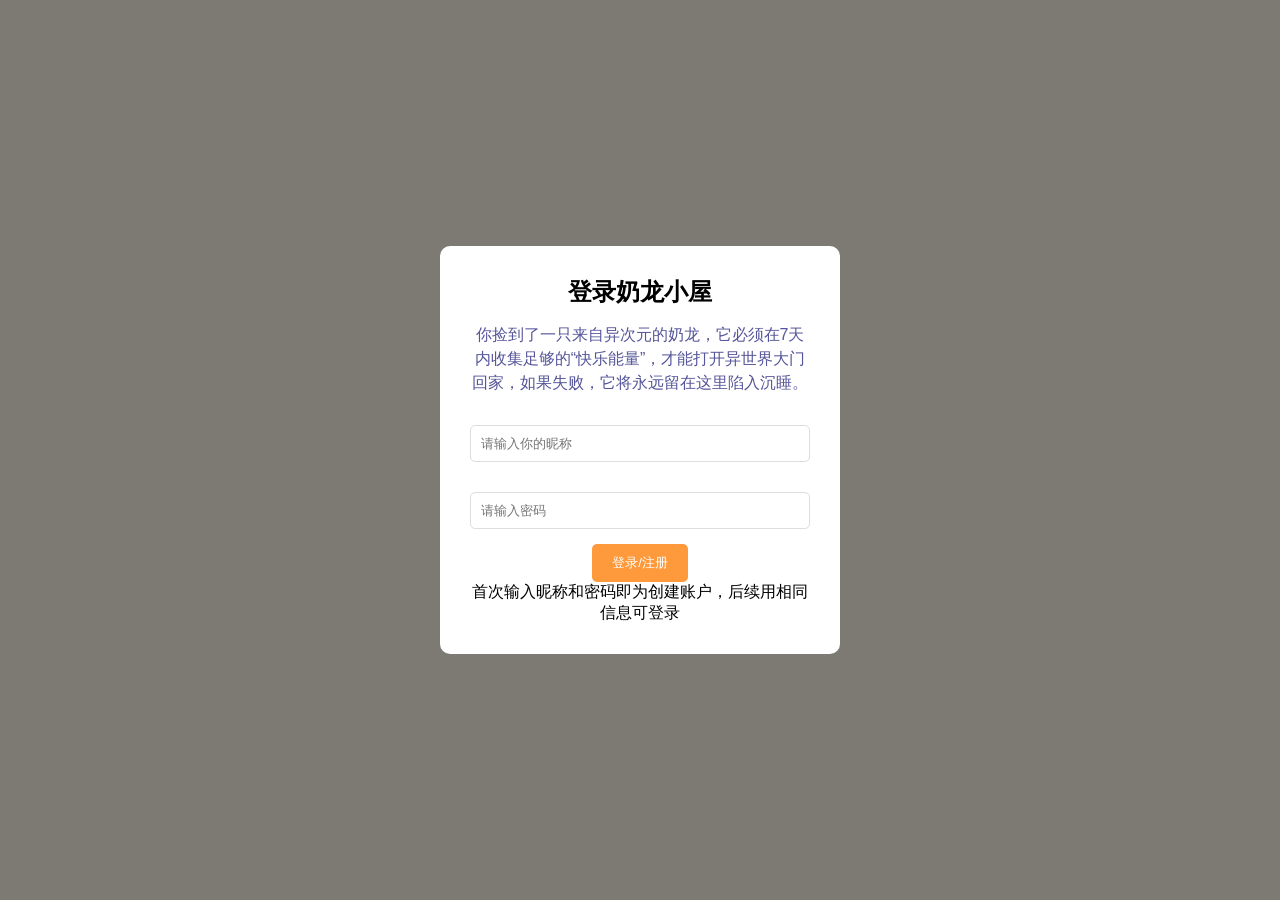
==== home/1cook.html @ fe39491d "Add files via upload upload all HTML files" ====
<!DOCTYPE html>
<html lang="zh-CN">
<head>
    <meta charset="UTF-8">
    <meta name="viewport" content="width=device-width, initial-scale=1.0">
    <title>神秘的食谱——初遇</title>
    <style>
        /* 全局样式 */
        * {
            margin: 0;
            padding: 0;
            box-sizing: border-box;
            font-family: "微软雅黑", sans-serif;
        }

        body {
            background-color: #f9f5e7;
            min-height: 100vh;
            display: flex;
            flex-direction: column;
            align-items: center;
            padding: 40px 20px;
        }

        /* 返回主页面按钮 */
        .back-btn {
            position: fixed;
            top: 20px;
            left: 20px;
            padding: 10px 20px;
            background-color: #ff9a3c;
            color: white;
            border: none;
            border-radius: 5px;
            cursor: pointer;
            font-size: 16px;
            z-index: 10;
        }

        .back-btn:hover {
            background-color: #ff8811;
        }

        /* 故事大框框 */
        .story-container {
            width: 80%;
            max-width: 800px;
            background-color: white;
            border-radius: 15px;
            box-shadow: 0 4px 15px rgba(0,0,0,0.1);
            padding: 30px;
            display: flex;
            flex-direction: column;
            align-items: center;
        }

        /* 故事标题 */
        .story-title {
            font-size: 28px;
            color: #e64a19;
            margin-bottom: 20px;
            text-align: center;
            font-weight: bold;
        }

        /* 故事文本 */
        .story-content {
            font-size: 18px;
            line-height: 1.8;
            color: #333;
            margin-bottom: 30px;
            text-align: left;
            white-space: pre-line; /* 保留换行符，让文本排版更自然 */
        }

        /* 故事配图 */
        .story-img {
            width: 60%;
            max-width: 500px;
            height: auto;
            border-radius: 10px;
            box-shadow: 0 2px 8px rgba(0,0,0,0.1);
            margin-bottom: 30px;
        }

        /* 确认帮助按钮 */
        .confirm-btn {
            padding: 12px 30px;
            background-color: #ff9a3c;
            color: white;
            border: none;
            border-radius: 8px;
            cursor: pointer;
            font-size: 18px;
            font-weight: bold;
            transition: all 0.3s;
        }

        .confirm-btn:hover {
            background-color: #ff8811;
            transform: scale(1.05);
        }
    </style>
</head>
<body>
    <!-- 返回主页面按钮 -->
    <button class="back-btn" onclick="goBack()">返回主页面</button>

    <!-- 故事大框框 -->
    <div class="story-container">
        <!-- 故事标题 -->
        <h1 class="story-title">神秘的食谱——初遇</h1>
        
        <!-- 故事文本 -->
        <div class="story-content">
你第一次带奶龙来到小摊前，想买生鸡腿。
奶奶正对着一本破旧的笔记本发呆，没注意到你。奶龙轻轻叫了一声，她才回过神。
"哎呀，来客人了。要买鸡腿吗？可是……今天我做不出来了。这本食谱，我记不清了。"
她递给你一个泛黄的笔记本。上面画着各种鸡腿的做法，但关键步骤处都是空白和问号。
"这是我妈妈留给我的食谱，但我小时候没好好学，后来她走了……现在我想做，却想不起关键的步骤了。你能帮我回忆起来吗？如果你可以帮帮我，我就送你一些生鸡腿。"
”下一次过来，我会给你们一些线索。“
        </div>
        
        <!-- 故事配图 -->
        <img src="../images/1meet.jpg" alt="初遇奶奶和食谱" class="story-img">
        
        <!-- 确认帮助按钮 -->
        <button class="confirm-btn" onclick="goToCook()">答应帮助，获得5个生鸡腿</button>
    </div>

    <script>
        // 全局变量：记录当前登录用户（确保返回主页面无需重新登录）
        let currentUser = "";

        // 页面加载初始化
        window.onload = function() {
            // 1. 获取当前登录用户（和之前页面逻辑一致）
            const allUsers = JSON.parse(localStorage.getItem("nailong_all_users")) || {};
            for (let username in allUsers) {
                currentUser = username;
                break;
            }
            // 2. 未登录则返回主页面
            if (!currentUser) {
                alert("请先在主页面登录！");
                window.location.href = "index.html";
                return;
            }
        };

        // 返回主页面
        function goBack() {
            window.location.href = "index.html";
        }

        // 点击“确认帮助”跳转到cook.html
        function goToCook() {
            // 记录做鸡腿的次数（首次为1）—— 保留原有逻辑，不新增鸡腿相关代码
            const allUsers = JSON.parse(localStorage.getItem("nailong_all_users")) || {};
            if (allUsers[currentUser]) {
                allUsers[currentUser].makeLegCount = 1;
                localStorage.setItem("nailong_all_users", JSON.stringify(allUsers));
            }
            // 跳转目标改为cook.html（核心修改）
            window.location.href = "cook.html";
        }
    </script>
</body>
</html>
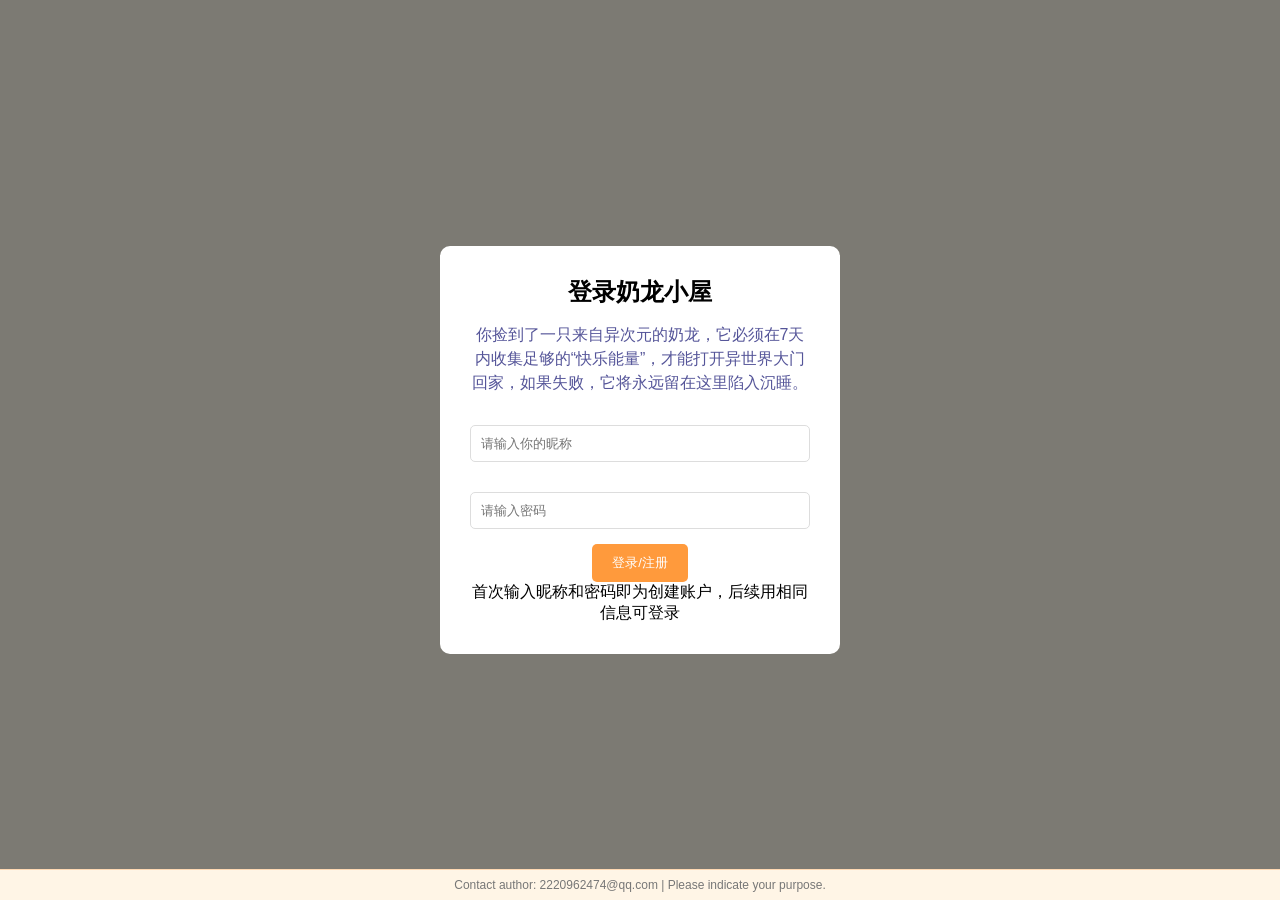
==== commit 72b21e00: "Add files via upload" ====
--- a/home/1cook.html
+++ b/home/1cook.html
@@ -158,7 +158,7 @@
             // 记录做鸡腿的次数（首次为1）—— 保留原有逻辑，不新增鸡腿相关代码
             const allUsers = JSON.parse(localStorage.getItem("nailong_all_users")) || {};
             if (allUsers[currentUser]) {
-                allUsers[currentUser].makeLegCount = 1;
+                allUsers[currentUser].makeLegCount = 0;
                 localStorage.setItem("nailong_all_users", JSON.stringify(allUsers));
             }
             // 跳转目标改为cook.html（核心修改）
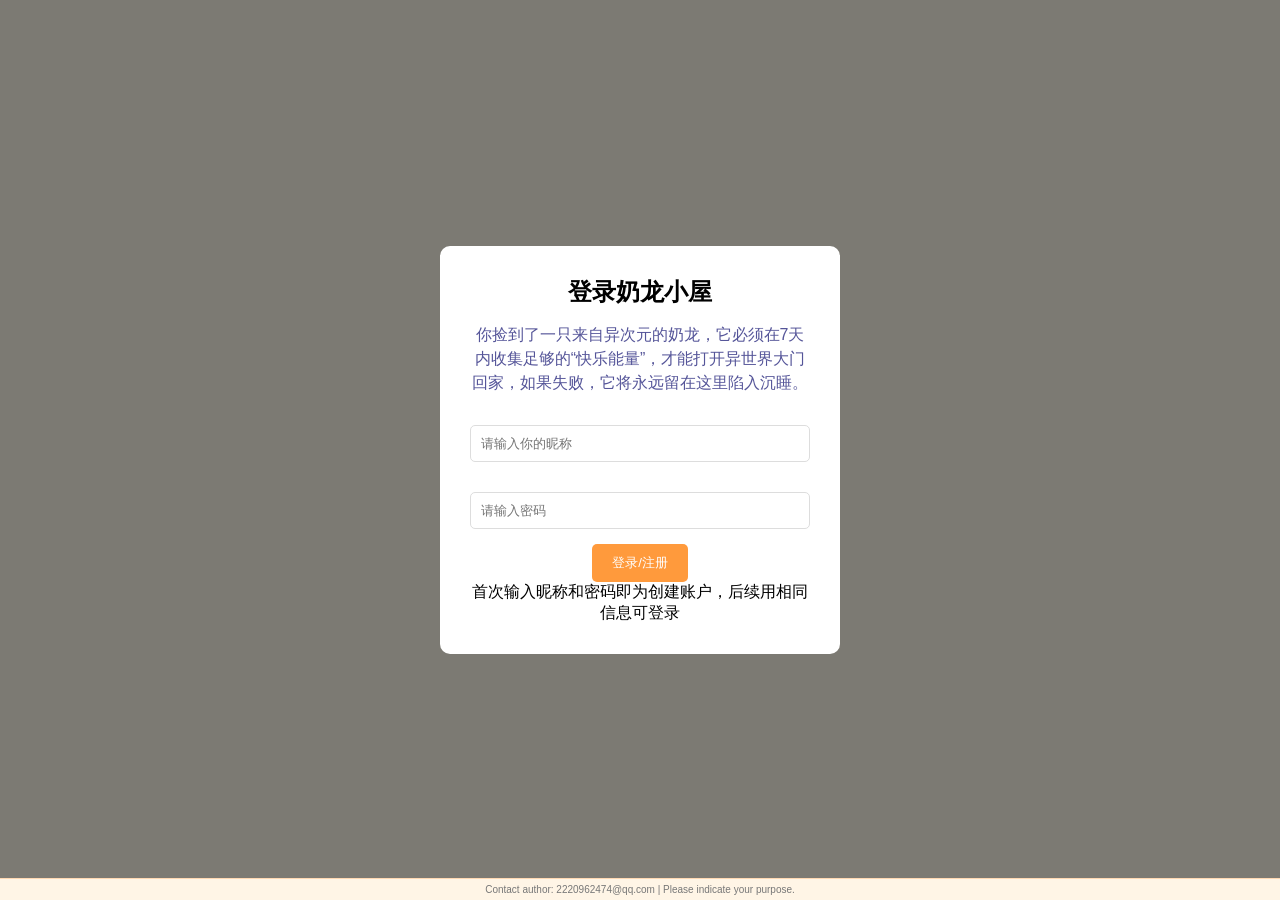
==== commit 49fba90e: "Add files via upload" ====
--- a/home/1cook.html
+++ b/home/1cook.html
@@ -70,7 +70,7 @@
             color: #333;
             margin-bottom: 30px;
             text-align: left;
-            white-space: pre-line; /* 保留换行符，让文本排版更自然 */
+            white-space: pre-line; 
         }
 
         /* 故事配图 */
@@ -129,12 +129,12 @@
     </div>
 
     <script>
-        // 全局变量：记录当前登录用户（确保返回主页面无需重新登录）
+        // 记录当前登录用户
         let currentUser = "";
 
         // 页面加载初始化
         window.onload = function() {
-            // 1. 获取当前登录用户（和之前页面逻辑一致）
+            // 1. 获取当前登录用户
             const allUsers = JSON.parse(localStorage.getItem("nailong_all_users")) || {};
             for (let username in allUsers) {
                 currentUser = username;
@@ -153,15 +153,15 @@
             window.location.href = "index.html";
         }
 
-        // 点击“确认帮助”跳转到cook.html
+        // “确认帮助”跳转到cook.html
         function goToCook() {
-            // 记录做鸡腿的次数（首次为1）—— 保留原有逻辑，不新增鸡腿相关代码
+            // 记录做鸡腿的次数
             const allUsers = JSON.parse(localStorage.getItem("nailong_all_users")) || {};
             if (allUsers[currentUser]) {
                 allUsers[currentUser].makeLegCount = 0;
                 localStorage.setItem("nailong_all_users", JSON.stringify(allUsers));
             }
-            // 跳转目标改为cook.html（核心修改）
+            // 跳转目标改为cook.html
             window.location.href = "cook.html";
         }
     </script>
